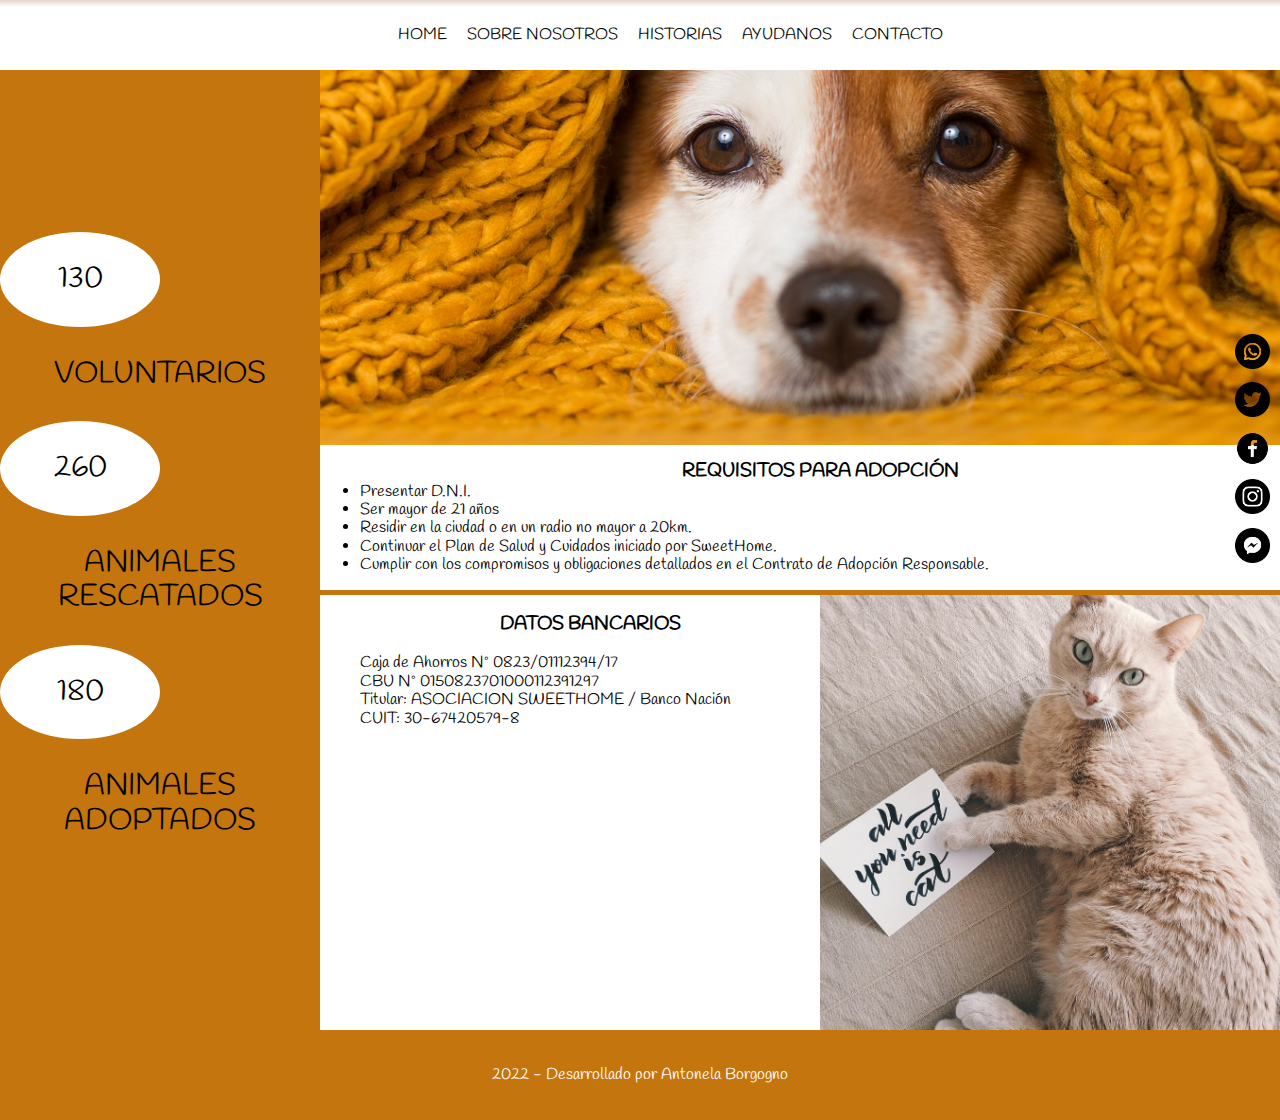
==== ayudanos.html @ ccf0fc4d "diseño html y css pestañas historias y ayudanos" ====
<!DOCTYPE html>
<html lang="en">
<head>
    <meta charset="UTF-8">
    <meta http-equiv="X-UA-Compatible" content="IE=edge">
    <meta name="viewport" content="width=device-width, initial-scale=1.0">
    
    <!-- Link CSS-->
    <link rel="stylesheet" href="./styles/normalize.css">
    <link rel="stylesheet" href="./styles/styleNav.css">
    <link rel="stylesheet" href="./styles/stylesBarraredes.css">
    <link rel="stylesheet" href="./styles/stylesAyudanos.css">
    <link rel="stylesheet" href="./styles/styleFooter.css">
    <!-- Link -->

    <!-- Link Fuentes -->
    <link rel="preconnect" href="https://fonts.googleapis.com">
    <link rel="preconnect" href="https://fonts.gstatic.com" crossorigin>
    <link href="https://fonts.googleapis.com/css2?family=Handlee&display=swap" rel="stylesheet">
    <!-- Link -->

    <!-- Link Favicon-->
    <link rel="shortcut icon" href="./img/favicon.png" type="image/x-icon">
    <!-- Link -->

    <title>SweetHome-Requisitos</title>
</head>
<body>
    <header>
        <nav class="nav">
            <ul class="nav_ul"> 
                <li><a href="./index.html#home">HOME</a></li>
                <li><a href="./index.html#sobre_nosotros">SOBRE NOSOTROS</a></li>
                <li><a href="./historias.html">HISTORIAS</a></li>
                <li><a href="./ayudanos.html">AYUDANOS</a></li>
                <li><a href="./contacto.html">CONTACTO</a></li>
            </ul>
        </nav>
    </header>

    <main>
        <div class="redes"> 
            <div>
                <img src="./img/whatsapp.png" alt="" onmouseover="mouseArriba()" onmouseout="mouseFuera()">
                <p id="demoR">whatsapp</p>
            </div>
            <div>
                <img src="./img/gorjeo.png" alt="" onmouseover="mouseArriba()" onmouseout="mouseFuera()">
                <p id="demoR1">twitter</p>
            </div>
            <div>
                <img src="./img/facebook.png" alt="" onmouseover="mouseArriba()" onmouseout="mouseFuera()">
                <p id="demoR2">facebook</p>
            </div>
            <div>
                <img src="./img/instagram.png" alt="" onmouseover="mouseArriba()" onmouseout="mouseFuera()">
                <p id="demoR3">instagram</p>
            </div>
            <div>
                <img src="./img/mensajero.png" alt="" onmouseover="mouseArriba()" onmouseout="mouseFuera()">
                <p id="demoR4">messenger</p>
            </div>
        </div>

        <div class="donacion">
            <div class="datos">
                <ul>
                    <li class="numero">
                        <p>130</p>
                    </li>
                    <li>
                        <p>voluntarios</p>
                    </li>
                    <li class="numero">
                        <p>260</p>
                    </li>
                    <li>
                        <p>animales rescatados</p>
                    </li>
                    <li class="numero">
                        <p>180</p>
                    </li>
                    <li>
                        <p>animales adoptados</p>
                    </li>
                </ul>
            </div>

            <div class="informacion">
                <div class="requisitos">
                    <img src="./img/Cuidado-mascotas.jpg" alt="">
                    <ul>
                        <h3>requisitos para adopción</h3>
                        <li>Presentar D.N.I.</li>
                        <li>Ser mayor de 21 años</li>
                        <li>Residir en la ciudad o en un radio no mayor a 20km.</li>
                        <li>Continuar el <span>Plan de Salud y Cuidados </span>iniciado por SweetHome.</li>
                        <li>Cumplir con los compromisos y obligaciones detallados en el <span> Contrato de Adopción Responsable. </li>
                    </ul>
                </div>
                <div class="cuenta_bancaria">
                    <ul>
                        <h3>datos bancarios</h3>
                        <li>Caja de Ahorros Nº 0823/01112394/17</li>
                        <li>CBU Nº 0150823701000112391297</li>
                        <li>Titular: ASOCIACION SWEETHOME / Banco Nación</li>
                        <li>CUIT: 30-67420579-8</li>
                    </ul>
                    <img src="./img/pexels-photo-982865.jpeg" alt="">
                </div>
            </div>
        </div>
    </main>

    <footer>
        <div class="footer">
            <p>2022 - Desarrollado por Antonela Borgogno</p>
        </div>
    </footer>

    <script>
        function mouseArriba(){
            document.getElementById("demoR").style.left="-130px";
        }

        function mouseFuera(){
            document.getElementById("demoR").style.left="100px";
        }

        function mouseArriba(){
            document.getElementById("demoR1").style.left="-130px";
        }

        function mouseFuera(){
            document.getElementById("demoR1").style.left="100px";
        }

        function mouseArriba(){
            document.getElementById("demoR2").style.left="-130px";
        }

        function mouseFuera(){
            document.getElementById("demoR2").style.left="100px";
        }

        function mouseArriba(){
            document.getElementById("demoR3").style.left="-130px";
        }

        function mouseFuera(){
            document.getElementById("demoR3").style.left="100px";
        }

        function mouseArriba(){
            document.getElementById("demoR4").style.left="-130px";
        }

        function mouseFuera(){
            document.getElementById("demoR4").style.left="100px";
        }
    </script>
</body>
</html>
---- styles/styleNav.css ----
header{
    height: 70px;
}
.nav {
    width: 100%;
    height: 70px;
    background: rgb(226,214,200);
    background: linear-gradient(180deg, rgba(226,214,200,1) 0%, rgba(255,255,255,1) 10%);
    display: flex;
    align-items: center;
    justify-content: center;
    position: relative;
    position: fixed;
    top: 0px;
    z-index: 9999;
}

.nav .nav_ul{
    list-style: none;
    display: flex;
}

.nav .nav_ul li{
    margin-left: 20px;
}

.nav .nav_ul li a{
    text-decoration: none;
    color: inherit;
    transition: all 0.6s;
}

.nav .nav_ul li a:hover{
    color:  rgb(196, 117, 13);
    cursor: pointer;
}
---- styles/stylesBarraredes.css ----
.redes{
    width: 35px;
    display: flex;
    flex-direction: column;
    position: fixed;
    top: calc(50vh - 121px);
    right: 15px;
    z-index: 100;
}

.redes div{
    display: flex;
}

.redes div img{
    width: 100%;
    height: 35px;
    margin: 5px;
}

.redes div p{
    text-transform: capitalize;
    margin: 15px;
    position: relative;
    left: 100px;
}

.redes div img:hover{
    cursor: pointer;
}
---- styles/stylesAyudanos.css ----
.donacion{
    width: 100%;
    height: 75vw;
    display: flex;
    
}

.donacion .datos{
    width: 25%;
    height: 100%;
    background-color: rgb(196, 117, 13);
    display: flex;
    flex-direction: column;
    justify-content:space-around;
}

.donacion .datos ul{
    list-style: none;
    padding: 0;
    text-transform: uppercase;
    text-align: center;
}

.donacion .datos ul .numero{
    width: 50%;
    font-size: 80px;
    background-color: white;
    border-radius: 50%;
    display: flex;
    align-items: center;
    justify-content: center;
}

.donacion .datos ul li p{
    font-size: 30px;
}

.donacion .informacion{
    width: 75%;
    height: 100%;
    display: flex;
    flex-direction: column;
}

.donacion .informacion .requisitos{
    width: 100%;
    display: flex;
    flex-direction: column;
    border-bottom: 5px solid rgb(196, 117, 13);
}

.donacion .informacion .requisitos img{
    width: 100%;
    object-fit: cover;
}

.donacion .informacion .requisitos h3{
    width: 100%;
    text-transform: uppercase;
    margin: 0;
    text-align: center;
}

.donacion .informacion .cuenta_bancaria{
    width: 100%;
    height: 50%;
    display: flex;
    flex-direction:row;
}

.donacion .informacion .cuenta_bancaria ul{
    width: 50%;
    list-style: none;
    margin: 0;
}

.donacion .informacion .cuenta_bancaria ul h3{
    text-transform: uppercase;
    text-align: center
}


.donacion .informacion .cuenta_bancaria img{
    width: 50%;
    object-fit: cover;
}
---- styles/styleFooter.css ----
.footer{
    width: 100%;
    height: 90px;
    display: flex;
    align-items: center;
    justify-content: center;
    background-color: rgb(196, 117, 13);
    color: white;
    position: relative;
    bottom: 0px;
}
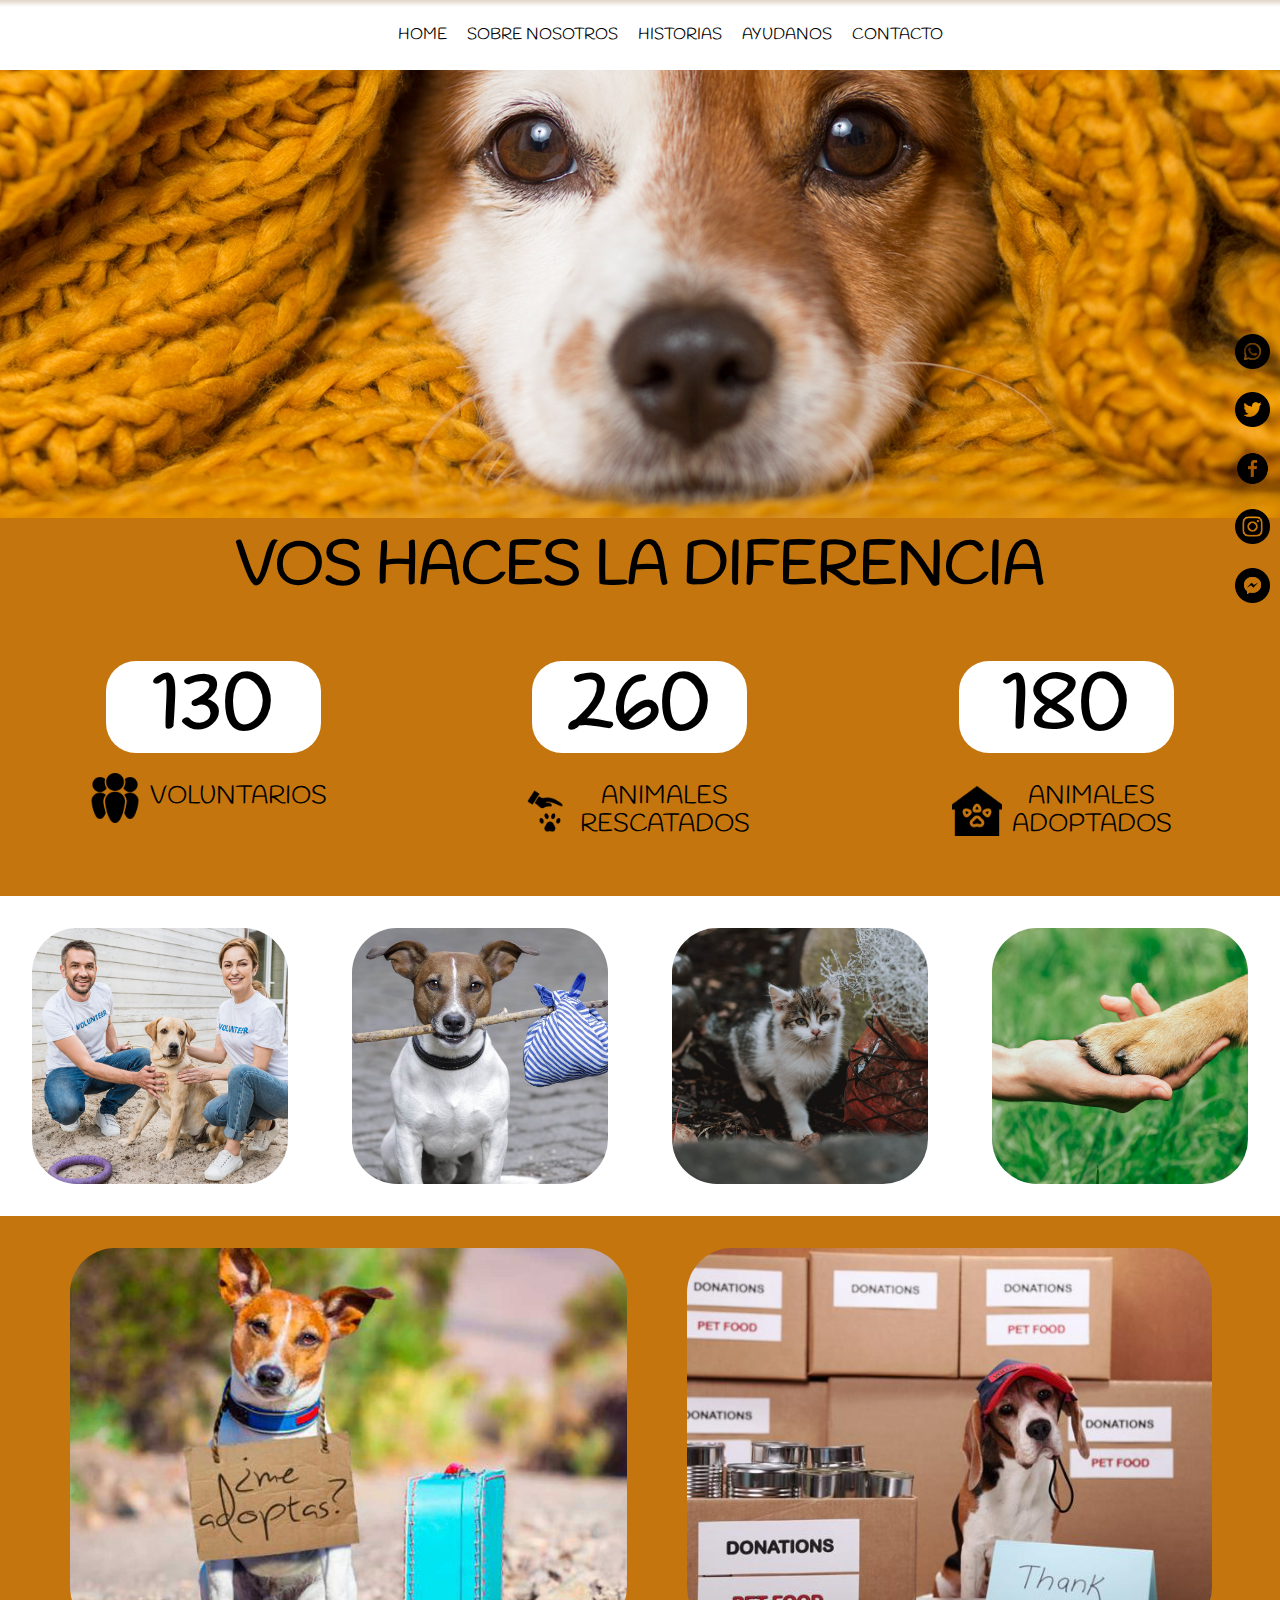
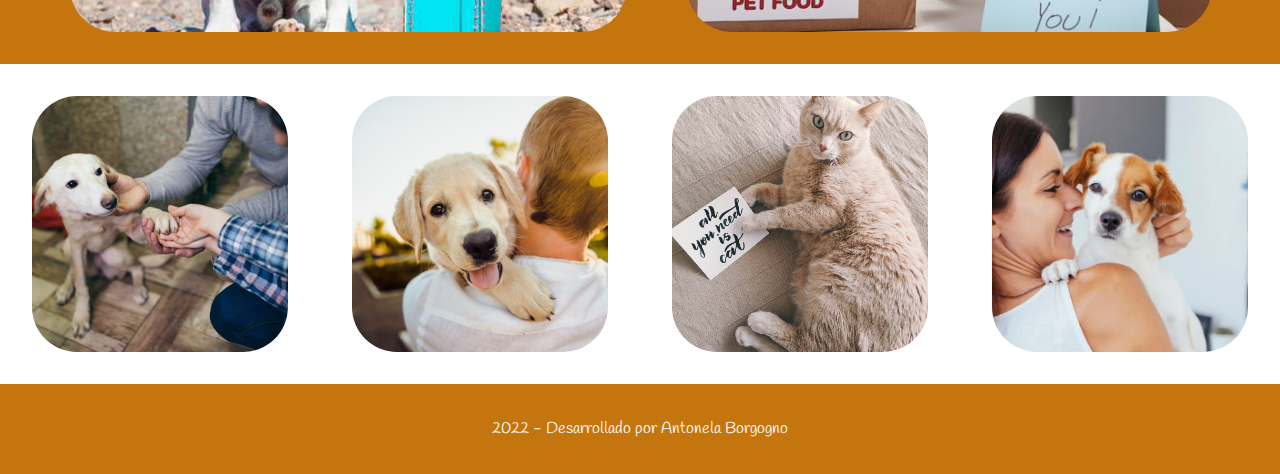
==== commit 0fa1c18c: "modificando css y añadiendo js" ====
--- a/ayudanos.html
+++ b/ayudanos.html
@@ -9,7 +9,7 @@
     <link rel="stylesheet" href="./styles/normalize.css">
     <link rel="stylesheet" href="./styles/styleNav.css">
     <link rel="stylesheet" href="./styles/stylesBarraredes.css">
-    <link rel="stylesheet" href="./styles/stylesAyudanos.css">
+    <link rel="stylesheet" href="./styles/stylesAyudanos copy1.css">
     <link rel="stylesheet" href="./styles/styleFooter.css">
     <!-- Link -->
 
@@ -23,7 +23,7 @@
     <link rel="shortcut icon" href="./img/favicon.png" type="image/x-icon">
     <!-- Link -->
 
-    <title>SweetHome-Requisitos</title>
+    <title>SweetHome-Ayudanos</title>
 </head>
 <body>
     <header>
@@ -41,72 +41,125 @@
     <main>
         <div class="redes"> 
             <div>
-                <img src="./img/whatsapp.png" alt="" onmouseover="mouseArriba()" onmouseout="mouseFuera()">
-                <p id="demoR">whatsapp</p>
+                <img src="./img/whatsapp.png" alt="" class="imagen">
+                <p>whatsapp</p>
             </div>
             <div>
-                <img src="./img/gorjeo.png" alt="" onmouseover="mouseArriba()" onmouseout="mouseFuera()">
-                <p id="demoR1">twitter</p>
+                <img src="./img/gorjeo.png" alt="" class="imagen">
+                <p>twitter</p>
             </div>
             <div>
-                <img src="./img/facebook.png" alt="" onmouseover="mouseArriba()" onmouseout="mouseFuera()">
-                <p id="demoR2">facebook</p>
+                <img src="./img/facebook.png" alt="" class="imagen">
+                <p>facebook</p>
             </div>
             <div>
-                <img src="./img/instagram.png" alt="" onmouseover="mouseArriba()" onmouseout="mouseFuera()">
-                <p id="demoR3">instagram</p>
+                <img src="./img/instagram.png" alt="" class="imagen">
+                <p>instagram</p>
             </div>
             <div>
-                <img src="./img/mensajero.png" alt="" onmouseover="mouseArriba()" onmouseout="mouseFuera()">
-                <p id="demoR4">messenger</p>
+                <img src="./img/mensajero.png" alt="" class="imagen">
+                <p>messenger</p>
             </div>
         </div>
 
         <div class="donacion">
+            <div class="banner">
+                <img src="./img/Cuidado-mascotas.jpg" alt="">
+                <div>
+                    <h1>vos haces la diferencia</h1>
+                </div>
+            </div>
+
             <div class="datos">
-                <ul>
-                    <li class="numero">
-                        <p>130</p>
-                    </li>
-                    <li>
-                        <p>voluntarios</p>
-                    </li>
-                    <li class="numero">
-                        <p>260</p>
-                    </li>
-                    <li>
-                        <p>animales rescatados</p>
-                    </li>
-                    <li class="numero">
-                        <p>180</p>
-                    </li>
-                    <li>
-                        <p>animales adoptados</p>
-                    </li>
-                </ul>
+                    <div class="numero">
+                        <div>
+                            <h1>130</h1>
+                        </div>
+
+                            <div class="descripcion">
+                                <img src="./img/grupo-de-personas.png" alt="">
+                                <p>voluntarios</p>
+                            </div>
+                    </div>
+
+                    <div class="numero">
+                        <div>
+                            <h1>260</h1>
+                        </div>
+                        <div class="descripcion">
+                            <img src="./img/cuidado-animal.png" alt="">
+                            <p>animales rescatados</p>
+                        </div>
+                    </div>
+
+                    <div class="numero">
+                        <div>
+                            <h1>180</h1>
+                        </div>
+                        <div class="descripcion">
+                            <img src="./img/refugio-de-animales.png" alt="">
+                            <p>animales adoptados</p>
+                        </div>
+                    </div>
+            </div>
+
+            <div class="img_container2">
+                <div class="fila_imagenes2"> 
+                    <img src="./img/R (1).jfif" alt="">
+                    <img src="./img/perro-perdido.jpg" alt="">
+                    <img src="./img/pexels-lilartsy-3335619.jpg" alt="">
+                    <img src="./img/R (2).jfif" alt="">
+                </div>
+    
+                <div class="fondo2">
+                </div>
             </div>
 
             <div class="informacion">
+                <div  class="img">
+                    <div>
+                        <img src="./img/R.jfif" alt="">
+                    </div>
+                        
+                    <div>
+                        <img src="./img/img_mrius_20200218-123523_imagenes_lv_terceros_ayudar_perrera_4-kQyC--656x432@LaVanguardia-Web.jpg" alt="">
+                    </div>
+                </div>
+
                 <div class="requisitos">
-                    <img src="./img/Cuidado-mascotas.jpg" alt="">
-                    <ul>
-                        <h3>requisitos para adopción</h3>
-                        <li>Presentar D.N.I.</li>
-                        <li>Ser mayor de 21 años</li>
-                        <li>Residir en la ciudad o en un radio no mayor a 20km.</li>
-                        <li>Continuar el <span>Plan de Salud y Cuidados </span>iniciado por SweetHome.</li>
-                        <li>Cumplir con los compromisos y obligaciones detallados en el <span> Contrato de Adopción Responsable. </li>
-                    </ul>
+                    <div class="ul">
+                        <ul>
+                            <h3>requisitos para adopción</h3>
+                            <li>Ser mayor de 21 años</li>
+                            <li>Presentar D.N.I.</li>
+                            <li>Residir en la ciudad o en un radio no mayor a 20km.</li>
+                            <li>Cumplir con los compromisos y obligaciones detallados en el <span> Contrato de Adopción Responsable. </li>
+                            <li>Continuar el <span>Plan de Salud y Cuidados </span>iniciado por SweetHome.</li>
+                        </ul>
+                    </div>
+
+                    <div class="ul">
+                        <ul>
+                            <h3>datos bancarios</h3>
+                            <li>Caja de Ahorros Nº 0823/01112394/17</li>
+                            <li>CBU Nº 0150823701000112391297</li>
+                            <li>Banco Nación</li>
+                            <li>Titular: ASOCIACION SWEETHOME</li>
+                            <li>CUIT: 30-67420579-8</li>
+                        </ul>
+                    </div>
                 </div>
-                <div class="cuenta_bancaria">
-                    <ul>
-                        <h3>datos bancarios</h3>
-                        <li>Caja de Ahorros Nº 0823/01112394/17</li>
-                        <li>CBU Nº 0150823701000112391297</li>
-                        <li>Titular: ASOCIACION SWEETHOME / Banco Nación</li>
-                        <li>CUIT: 30-67420579-8</li>
-                    </ul>
-                    <img src="./img/pexels-photo-982865.jpeg" alt="">
+            </div>
+
+            <div class="img_container2">
+                <div class="fila_imagenes2"> 
+                    <img src="./img/Adopcion-perro-768x512.jpg" alt="">
+                    <img src="./img/niñoyperro.jpg" alt="">
+                    <img src="./img/adopcion1.jpeg" alt="">
+                    <img src="./img/perro-donar-sangre-parrafo.webp" alt="">
+                </div>
+    
+                <div class="fondo2">
                 </div>
             </div>
         </div>
@@ -118,46 +171,6 @@
         </div>
     </footer>
 
-    <script>
-        function mouseArriba(){
-            document.getElementById("demoR").style.left="-130px";
-        }
-
-        function mouseFuera(){
-            document.getElementById("demoR").style.left="100px";
-        }
-
-        function mouseArriba(){
-            document.getElementById("demoR1").style.left="-130px";
-        }
-
-        function mouseFuera(){
-            document.getElementById("demoR1").style.left="100px";
-        }
-
-        function mouseArriba(){
-            document.getElementById("demoR2").style.left="-130px";
-        }
-
-        function mouseFuera(){
-            document.getElementById("demoR2").style.left="100px";
-        }
-
-        function mouseArriba(){
-            document.getElementById("demoR3").style.left="-130px";
-        }
-
-        function mouseFuera(){
-            document.getElementById("demoR3").style.left="100px";
-        }
-
-        function mouseArriba(){
-            document.getElementById("demoR4").style.left="-130px";
-        }
-
-        function mouseFuera(){
-            document.getElementById("demoR4").style.left="100px";
-        }
-    </script>
+    <script src="./js/barraRedes.js"></script>
 </body>
 </html>
--- a/styles/stylesBarraredes.css
+++ b/styles/stylesBarraredes.css
@@ -21,6 +21,7 @@
 .redes div p{
     text-transform: capitalize;
     margin: 15px;
+    padding: 5px;
     position: relative;
     left: 100px;
 }
--- a/styles/stylesAyudanos copy1.css
+++ b/styles/stylesAyudanos copy1.css
@@ -0,0 +1,178 @@
+.donacion{
+    width: 100%;
+    position: relative;
+}
+
+.donacion .banner{
+    width: 100%;
+    height: 45vw;
+    background-color: rgb(196, 117, 13);
+    position: relative;
+}
+
+.donacion .banner img{
+    width: 100%;
+    height: 35vw;
+    object-fit: cover;
+
+}
+
+.donacion .banner div{
+    width: 100%;
+    background-color: rgb(196, 117, 13);
+    position: relative;
+
+}
+
+.donacion .banner  div h1{
+    text-transform: uppercase;
+    font-size: 60px;
+    text-align: center;
+    padding: 10px 0px;
+    margin: 0px;
+}
+
+.donacion .datos{
+    width: 100%;
+    height: 250px;
+    background-color: rgb(196, 117, 13);
+    display: flex;
+    align-items: center;
+    justify-content:space-around;
+}
+
+.donacion .datos .numero{
+    width: 215px;
+    height: 221px;
+    padding: 0;
+    flex-direction: row;
+    text-transform: uppercase;
+    text-align: center;
+}
+
+/* Seccion lista de imagenes*/
+
+.donacion .datos .numero div{
+    background-color: white;
+    border-radius: 30px;
+    display: flex;
+    align-items: center;
+    justify-content: center;
+}
+
+.donacion .datos .numero div h1{
+    font-size: 80px;
+    margin: 0;
+}
+
+.donacion .datos .numero .descripcion{
+    flex-direction: row;
+    background-color: inherit;
+    margin: 20px;
+}
+
+.donacion .datos .numero .descripcion img{
+    width: 50px;
+    height: 50px;
+}
+
+.donacion .datos .numero .descripcion p{
+    font-size: 25px;
+    margin: 10px;
+}
+
+.img_container2{
+    width: 100%;
+    background-color: white;
+    position: relative;
+}
+
+.img_container2 .fila_imagenes2{
+    width: 100%;
+    height: 25vw;
+    position: absolute;
+    display: flex;
+    align-items: center;
+    justify-content: space-around;
+    z-index: 1;
+}
+
+.img_container2 .fila_imagenes2 img{
+    width: 20%;
+    height: 20vw;
+    object-fit: cover;
+    border-radius: 45px;
+}
+
+.img_container2 .fondo2{
+    width: 100%;
+    height: 25vw;
+    display: flex;
+    z-index: 0;
+}
+
+/* Seccion datos para donacion y adopcion*/
+
+.donacion .informacion{
+    width: 100%;
+    height: 35vw;
+    display: flex;
+}
+
+.donacion .informacion .img{
+    width: 100%;
+    height: 35vw;
+    display: flex;
+    justify-content: center;
+    align-items: center;
+    position: absolute;
+    z-index: 3;
+}
+
+.donacion .informacion .img div{
+    display: flex;
+    justify-content: center;
+    align-items: center;
+}
+
+.donacion .informacion .img div img{
+    width: 90%;
+    height: 30vw;
+    border-radius: 45px;
+    object-fit:cover;
+    justify-content: center;
+    align-items: center;
+}
+
+.donacion .informacion .img div img:hover{
+    opacity: 0;
+}
+.donacion .informacion .requisitos{
+    width: 100%;
+    background-color: rgb(196, 117, 13);
+    position: relative;
+    display: flex;
+    justify-content: center;
+    align-items: center;
+}
+
+.donacion .informacion .requisitos .ul{
+    width: 100%;
+    position: relative;
+}
+
+.donacion .informacion .requisitos .ul ul{
+    width: 80%;
+    margin-left: 60px;
+    list-style-type: square;
+    font-size: 20px
+}
+
+.donacion .informacion .requisitos .ul ul h3{
+    width: 100%;
+    text-transform: uppercase;
+    margin: 0;
+}
+
+
+
